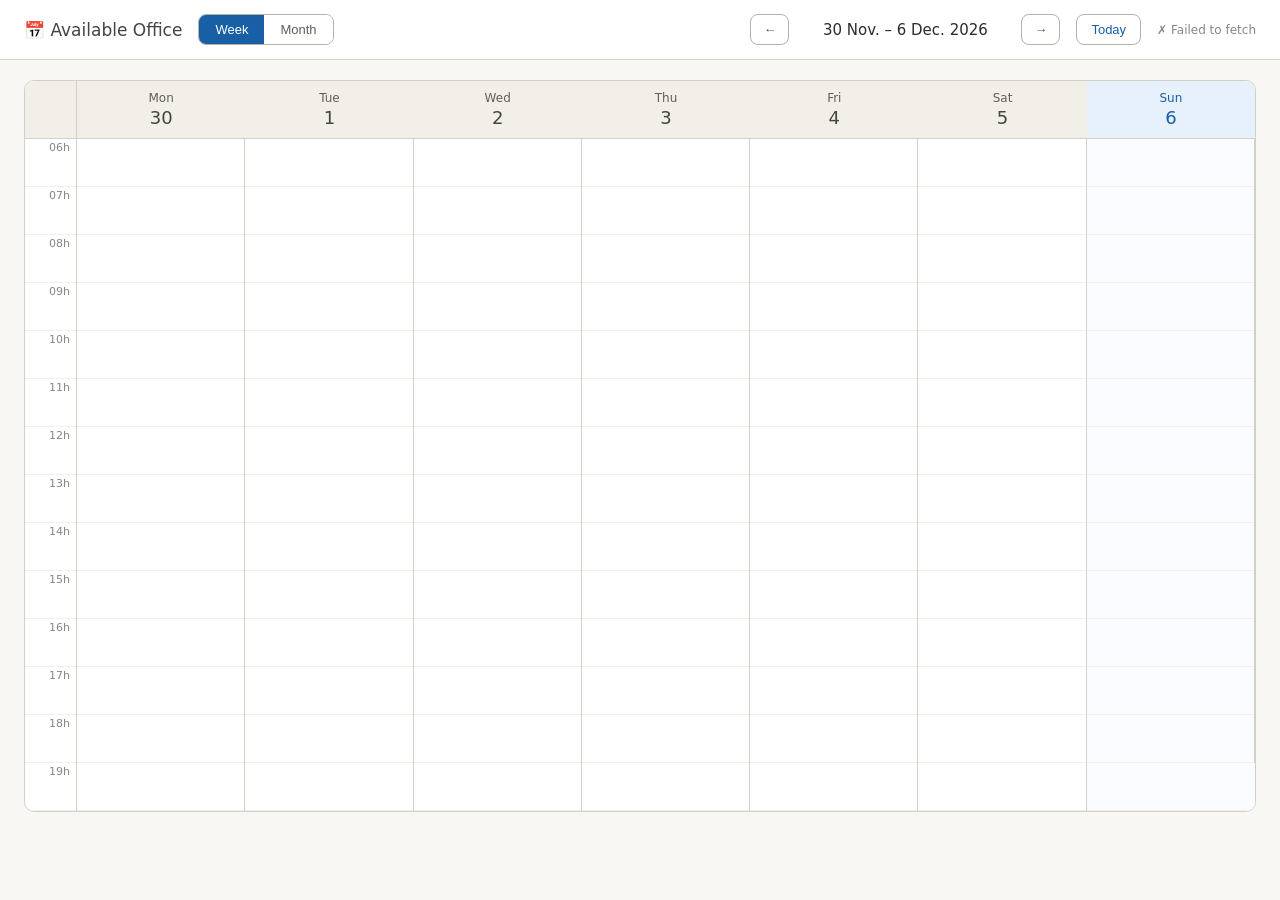
==== index.html @ dec3f48b "Initial commit" ====
<!DOCTYPE html>
<html lang="en">
<head>
  <meta charset="UTF-8" />
  <meta name="viewport" content="width=device-width, initial-scale=1.0" />
  <title>Grist Calendar</title>
  <link rel="stylesheet" href="style.css" />
</head>
<body>

  <!-- ═══════════════════════════════════════════════════════════════
       HEADER
       Contains: app title, week/month toggle, navigation arrows,
       "Today" shortcut, and a live status indicator.
  ════════════════════════════════════════════════════════════════ -->
  <header>
    <h1>📅 Available Office</h1>

    <!-- Week / Month view toggle -->
    <div class="view-toggle">
      <button id="btn-week" class="active" onclick="setView('week')">Week</button>
      <button id="btn-month" onclick="setView('month')">Month</button>
    </div>

    <div class="header-spacer"></div>

    <!-- Period navigation -->
    <button class="nav-btn" onclick="navigate(-1)">&#8592;</button>
    <span id="period-label"></span>
    <button class="nav-btn" onclick="navigate(1)">&#8594;</button>
    <button id="today-btn" onclick="goToday()">Today</button>

    <!-- Live sync status (updated every 5 s) -->
    <span class="status" id="status-msg">Loading…</span>
  </header>

  <!-- ═══════════════════════════════════════════════════════════════
       CALENDAR CONTAINER
       Filled dynamically by renderWeek() or renderMonth() in app.js.
  ════════════════════════════════════════════════════════════════ -->
  <div id="calendar"></div>

  <!-- ═══════════════════════════════════════════════════════════════
       BOOKING MODAL
       Shown when the user clicks an event.
       Fields:
         - Event summary (date, hours, auto-detected period)
         - "Who are you?" → populated from the People Grist table
         - "Which spot?" → parsed from calendar_text
         - "Period" selector → only shown for all-day events,
            letting the user choose All day / Morning / Afternoon
  ════════════════════════════════════════════════════════════════ -->
  <div class="modal-bg" id="modal-bg" onclick="closeModal(event)">
    <div class="modal">

      <div class="modal-header">
        <h2 id="modal-title"></h2>
        <p id="modal-subtitle">Book a spot</p>
      </div>

      <div class="modal-body">

        <!-- Event summary row -->
        <div class="modal-info">
          <div class="modal-info-item">
            📅 Date
            <strong id="modal-date"></strong>
          </div>
          <div class="modal-info-item">
            🕐 Hours
            <strong id="modal-hours"></strong>
          </div>
          <div class="modal-info-item">
            Period
            <span class="period-badge" id="modal-period"></span>
          </div>
        </div>

        <!-- Dropdown: who the user is (from People table) -->
        <div class="modal-field">
          <label for="modal-who-i-am">Who are you?</label>
          <select id="modal-who-i-am">
            <option value="">— Select —</option>
          </select>
        </div>

        <!-- Dropdown: which person's spot to take (parsed from calendar_text) -->
        <div class="modal-field">
          <label for="modal-whose-place">Which spot do you want to take?</label>
          <select id="modal-whose-place">
            <option value="">— Select —</option>
          </select>
        </div>

        <!-- Period selector: only visible for all-day events -->
        <div class="modal-field" id="modal-period-row" style="display:none">
          <label for="modal-period-select">Period</label>
          <select id="modal-period-select">
            <option value="All day">All day</option>
            <option value="Morning">Morning</option>
            <option value="Afternoon">Afternoon</option>
          </select>
        </div>

      </div><!-- /.modal-body -->

      <div class="modal-footer">
        <button class="btn-secondary" onclick="closeModal()">Cancel</button>
        <button class="btn-primary" id="modal-confirm-btn" onclick="confirmEvent()">Confirm</button>
      </div>

    </div><!-- /.modal -->
  </div><!-- /.modal-bg -->

  <!-- ═══════════════════════════════════════════════════════════════
       TOAST NOTIFICATION
       Shown briefly after a successful or failed booking.
  ════════════════════════════════════════════════════════════════ -->
  <div class="toast" id="toast"></div>

  <script src="app.js"></script>

</body>
</html>
---- style.css ----
/* ═══════════════════════════════════════════════════════════════════
   style.css  —  Grist Calendar
   ───────────────────────────────────────────────────────────────────
   Structure:
     1. Design tokens (CSS variables)
     2. Reset & base
     3. Header
     4. Calendar container
     5. Week view  —  grid, time column, day columns
     6. Week view  —  events overlay layer
     7. Month view
     8. Event chips (month view)
     9. Event blocks (week view, absolutely positioned)
    10. Booking modal
    11. Toast notification
═══════════════════════════════════════════════════════════════════ */


/* ─────────────────────────────────────────────────────────────────
   1. DESIGN TOKENS
   All colours and a few sizing values in one place.
   ───────────────────────────────────────────────────────────────── */
:root {
  /* Blues – primary action colour */
  --blue-50:  #E6F1FB;
  --blue-200: #85B7EB;
  --blue-600: #185FA5;
  --blue-800: #0C447C;

  /* Purples – second event colour */
  --purple-50:  #EEEDFE;
  --purple-600: #534AB7;
  --purple-800: #3C3489;

  /* Greys – UI chrome */
  --gray-50:  #F1EFE8;
  --gray-100: #D3D1C7;
  --gray-200: #B4B2A9;
  --gray-400: #888780;
  --gray-600: #5F5E5A;
  --gray-800: #444441;

  /* Teal – third event colour, success state */
  --teal-50:  #E1F5EE;
  --teal-600: #0F6E56;
  --teal-800: #085041;

  /* Coral – error / warning state */
  --coral-600: #993C1D;

  /* Calendar geometry */
  --hour-height: 48px;   /* px height of one hour row in the week grid  */
  --time-col-w:  52px;   /* px width of the left time-label column       */
  --day-start:   6;      /* first visible hour (6 = 06:00)               */
  --day-end:     20;     /* last  visible hour (20 = 20:00)              */
  /* Derived: total grid body height = (--day-end - --day-start) × --hour-height */
  --grid-body-height: calc((var(--day-end) - var(--day-start)) * var(--hour-height)); /* 672px */
}


/* ─────────────────────────────────────────────────────────────────
   2. RESET & BASE
   ───────────────────────────────────────────────────────────────── */
*, *::before, *::after {
  box-sizing: border-box;
  margin: 0;
  padding: 0;
}

body {
  font-family: system-ui, -apple-system, sans-serif;
  background: #f8f7f4;
  color: #2c2c2a;
  min-height: 100vh;
}


/* ─────────────────────────────────────────────────────────────────
   3. HEADER
   ───────────────────────────────────────────────────────────────── */
header {
  background: white;
  border-bottom: 0.5px solid var(--gray-100);
  padding: 14px 24px;
  display: flex;
  align-items: center;
  gap: 16px;
  flex-wrap: wrap;
}

header h1 {
  font-size: 17px;
  font-weight: 500;
  color: var(--gray-800);
}

/* Pushes nav controls to the right */
.header-spacer { flex: 1; }

/* Week / Month toggle pill */
.view-toggle {
  display: flex;
  border: 0.5px solid var(--gray-200);
  border-radius: 8px;
  overflow: hidden;
}
.view-toggle button {
  background: white;
  border: none;
  padding: 7px 16px;
  font-size: 13px;
  cursor: pointer;
  color: var(--gray-600);
  transition: background 0.15s;
}
.view-toggle button.active {
  background: var(--blue-600);
  color: white;
}

/* Prev / Next arrow buttons */
.nav-btn {
  background: white;
  border: 0.5px solid var(--gray-200);
  border-radius: 8px;
  padding: 7px 12px;
  cursor: pointer;
  font-size: 13px;
  color: var(--gray-600);
}
.nav-btn:hover { background: var(--gray-50); }

/* Current period label between the arrows */
#period-label {
  font-size: 15px;
  font-weight: 500;
  min-width: 200px;
  text-align: center;
}

/* "Today" shortcut button */
#today-btn {
  background: white;
  border: 0.5px solid var(--gray-200);
  border-radius: 8px;
  padding: 7px 14px;
  cursor: pointer;
  font-size: 13px;
  color: var(--blue-600);
  font-weight: 500;
}

/* Live sync status text */
.status {
  font-size: 12px;
  color: var(--gray-400);
}


/* ─────────────────────────────────────────────────────────────────
   4. CALENDAR CONTAINER
   ───────────────────────────────────────────────────────────────── */
#calendar {
  padding: 20px 24px;
}


/* ─────────────────────────────────────────────────────────────────
   5. WEEK VIEW — GRID STRUCTURE
   The grid has (1 + 7) columns: time labels + one per weekday.
   Rows alternate between header cells and hour slots.
   ───────────────────────────────────────────────────────────────── */

/* Outer wrapper needed to stack the events overlay on top */
.week-wrapper {
  position: relative;
}

/* The background grid (lines + time labels) */
.week-grid {
  display: grid;
  grid-template-columns: var(--time-col-w) repeat(7, 1fr);
  border: 0.5px solid var(--gray-100);
  border-radius: 10px;
  overflow: hidden;
  background: white;
}

/* Day-name header cells (Mon, Tue …) */
.week-header-cell {
  background: var(--gray-50);
  border-bottom: 0.5px solid var(--gray-100);
  padding: 10px 6px;
  text-align: center;
  font-size: 12px;
  color: var(--gray-600);
}
.week-header-cell.today-col {
  background: var(--blue-50);
  color: var(--blue-600);
  font-weight: 500;
}

/* Large date number inside the header cell */
.week-header-cell span.day-num {
  display: block;
  font-size: 18px;
  font-weight: 500;
  color: var(--gray-800);
  margin-top: 2px;
}
.week-header-cell.today-col span.day-num {
  color: var(--blue-600);
}

/* Left column: time labels */
.time-col {
  border-right: 0.5px solid var(--gray-100);
}

/* Each time label cell */
.time-slot {
  height: var(--hour-height);
  border-bottom: 0.5px solid var(--gray-50);
  display: flex;
  align-items: flex-start;
  justify-content: flex-end;
  padding: 2px 6px 0 0;
  font-size: 11px;
  color: var(--gray-400);
}

/* Day body cells (one per hour per day, purely visual) */
.day-col {
  border-right: 0.5px solid var(--gray-100);
  position: relative;
}
.day-col:last-child { border-right: none; }
.day-col.today-col  { background: #fafcff; }

.hour-row {
  height: var(--hour-height);
  border-bottom: 0.5px solid var(--gray-50);
}


/* ─────────────────────────────────────────────────────────────────
   6. WEEK VIEW — EVENTS OVERLAY LAYER
   A separate absolutely-positioned grid that sits exactly on top of
   the background grid.  pointer-events are off on the container and
   back on for each day column, so the grid lines remain interactive.
   ───────────────────────────────────────────────────────────────── */

/* Matches the grid column layout exactly */
.week-events-layer {
  display: grid;
  grid-template-columns: var(--time-col-w) repeat(7, 1fr);
  position: absolute;
  top: 0;
  left: 0;
  right: 0;
  pointer-events: none; /* clicks fall through to the grid by default */
}

/* Spacer inside the overlay that skips past the header row.
   Its height is set dynamically by JS after the header renders. */
.week-events-layer-spacer {
  height: 56px; /* overridden by JS — kept as a safe fallback */
}

/* Per-day event container — fills exactly the visible hour range */
.week-day-events {
  position: relative;
  height: var(--grid-body-height); /* 672px for 06:00–20:00 */
  pointer-events: all;             /* re-enable clicks on events */
}


/* ─────────────────────────────────────────────────────────────────
   7. MONTH VIEW
   ───────────────────────────────────────────────────────────────── */
.month-grid {
  display: grid;
  grid-template-columns: repeat(7, 1fr);
  border: 0.5px solid var(--gray-100);
  border-radius: 10px;
  overflow: hidden;
  background: white;
}

.month-day-header {
  background: var(--gray-50);
  border-bottom: 0.5px solid var(--gray-100);
  padding: 8px 10px;
  text-align: center;
  font-size: 12px;
  color: var(--gray-600);
}

.month-cell {
  border-right: 0.5px solid var(--gray-100);
  border-bottom: 0.5px solid var(--gray-100);
  min-height: 110px;
  padding: 6px;
}
.month-cell:nth-child(7n)  { border-right: none; }
.month-cell.other-month    { background: var(--gray-50); }
.month-cell.today-cell     { background: #fafcff; }

/* Day number badge in the top-left of each cell */
.month-day-num {
  font-size: 13px;
  font-weight: 500;
  color: var(--gray-600);
  margin-bottom: 4px;
  display: inline-block;
  width: 24px;
  height: 24px;
  line-height: 24px;
  text-align: center;
  border-radius: 50%;
}
.month-cell.today-cell .month-day-num {
  background: var(--blue-600);
  color: white;
}


/* ─────────────────────────────────────────────────────────────────
   8. EVENT CHIPS  (month view)
   Small inline pill for each event inside a month cell.
   Three colour variants cycle by event index (0 → blue, 1 → purple,
   2 → teal, then wraps around).
   ───────────────────────────────────────────────────────────────── */
.event-chip {
  border-radius: 4px;
  padding: 2px 6px;
  font-size: 11px;
  font-weight: 500;
  cursor: pointer;
  margin-bottom: 2px;
  display: block;
  white-space: nowrap;
  overflow: hidden;
  text-overflow: ellipsis;
  transition: opacity 0.12s;
}
.event-chip:hover { opacity: 0.82; }

.event-chip.color-0 { background: var(--blue-50);   color: var(--blue-800);   border-left: 2px solid var(--blue-600);   }
.event-chip.color-1 { background: var(--purple-50); color: var(--purple-800); border-left: 2px solid var(--purple-600); }
.event-chip.color-2 { background: var(--teal-50);   color: var(--teal-800);   border-left: 2px solid var(--teal-600);   }


/* ─────────────────────────────────────────────────────────────────
   9. EVENT BLOCKS  (week view, absolutely positioned)
   Positioned by JS: top = (startHour - DAY_START) × HOUR_HEIGHT,
   height = duration × HOUR_HEIGHT.
   Overlapping events are split into side-by-side columns by JS.
   ───────────────────────────────────────────────────────────────── */
.week-event {
  position: absolute;
  border-radius: 4px;
  padding: 2px 5px;
  font-size: 11px;
  font-weight: 500;
  cursor: pointer;
  overflow: hidden;
  transition: opacity 0.12s;
  border-left: 2px solid;
}
.week-event:hover { opacity: 0.82; }

.week-event.color-0 { background: var(--blue-50);   color: var(--blue-800);   border-color: var(--blue-600);   }
.week-event.color-1 { background: var(--purple-50); color: var(--purple-800); border-color: var(--purple-600); }
.week-event.color-2 { background: var(--teal-50);   color: var(--teal-800);   border-color: var(--teal-600);   }


/* ─────────────────────────────────────────────────────────────────
   10. BOOKING MODAL
   ───────────────────────────────────────────────────────────────── */

/* Semi-transparent backdrop */
.modal-bg {
  display: none;
  position: fixed;
  inset: 0;
  background: rgba(0, 0, 0, 0.35);
  z-index: 1000;
  align-items: center;
  justify-content: center;
}
.modal-bg.open { display: flex; }

/* Modal card */
.modal {
  background: white;
  border-radius: 12px;
  width: 420px;
  max-width: 94vw;
  overflow: hidden;
}

.modal-header {
  padding: 18px 20px 14px;
  border-bottom: 0.5px solid var(--gray-100);
}
.modal-header h2 { font-size: 16px; font-weight: 500; }
.modal-header p  { font-size: 13px; color: var(--gray-600); margin-top: 4px; }

.modal-body { padding: 16px 20px; }

/* Summary row: date / hours / period displayed side-by-side */
.modal-info {
  display: flex;
  gap: 18px;
  margin-bottom: 16px;
  padding-bottom: 16px;
  border-bottom: 0.5px solid var(--gray-100);
}
.modal-info-item        { font-size: 12px; color: var(--gray-600); }
.modal-info-item strong { display: block; font-size: 13px; color: var(--gray-800); margin-top: 2px; }

/* Form field rows */
.modal-field              { margin-bottom: 14px; }
.modal-field label        { display: block; font-size: 12px; color: var(--gray-600); margin-bottom: 5px; }
.modal-field select {
  width: 100%;
  border: 0.5px solid var(--gray-200);
  border-radius: 6px;
  padding: 7px 10px;
  font-size: 13px;
  color: var(--gray-800);
  background: white;
}
.modal-field select:focus { outline: none; border-color: var(--blue-600); }

/* Coloured badge showing the auto-detected period */
.period-badge {
  display: inline-block;
  background: var(--blue-50);
  color: var(--blue-800);
  border-radius: 4px;
  padding: 3px 10px;
  font-size: 12px;
  font-weight: 500;
  margin-top: 4px;
}

.modal-footer {
  padding: 14px 20px;
  border-top: 0.5px solid var(--gray-100);
  display: flex;
  gap: 10px;
  justify-content: flex-end;
}

/* Shared button base */
.btn-primary {
  background: var(--blue-600);
  color: white;
  border: none;
  border-radius: 6px;
  padding: 8px 16px;
  font-size: 13px;
  cursor: pointer;
  font-weight: 500;
}
.btn-primary:hover   { background: var(--blue-800); }
.btn-primary.loading { opacity: 0.6; pointer-events: none; }

.btn-secondary {
  background: white;
  color: var(--gray-600);
  border: 0.5px solid var(--gray-200);
  border-radius: 6px;
  padding: 8px 16px;
  font-size: 13px;
  cursor: pointer;
}


/* ─────────────────────────────────────────────────────────────────
   11. TOAST NOTIFICATION
   Slides in from bottom-right for 2.8 s then fades out.
   ───────────────────────────────────────────────────────────────── */
.toast {
  position: fixed;
  bottom: 24px;
  right: 24px;
  background: var(--gray-800);
  color: white;
  padding: 10px 18px;
  border-radius: 8px;
  font-size: 13px;
  z-index: 2000;
  opacity: 0;
  transition: opacity 0.2s;
  pointer-events: none;
}
.toast.show    { opacity: 1; }
.toast.success { background: var(--teal-600); }
.toast.error   { background: var(--coral-600); }
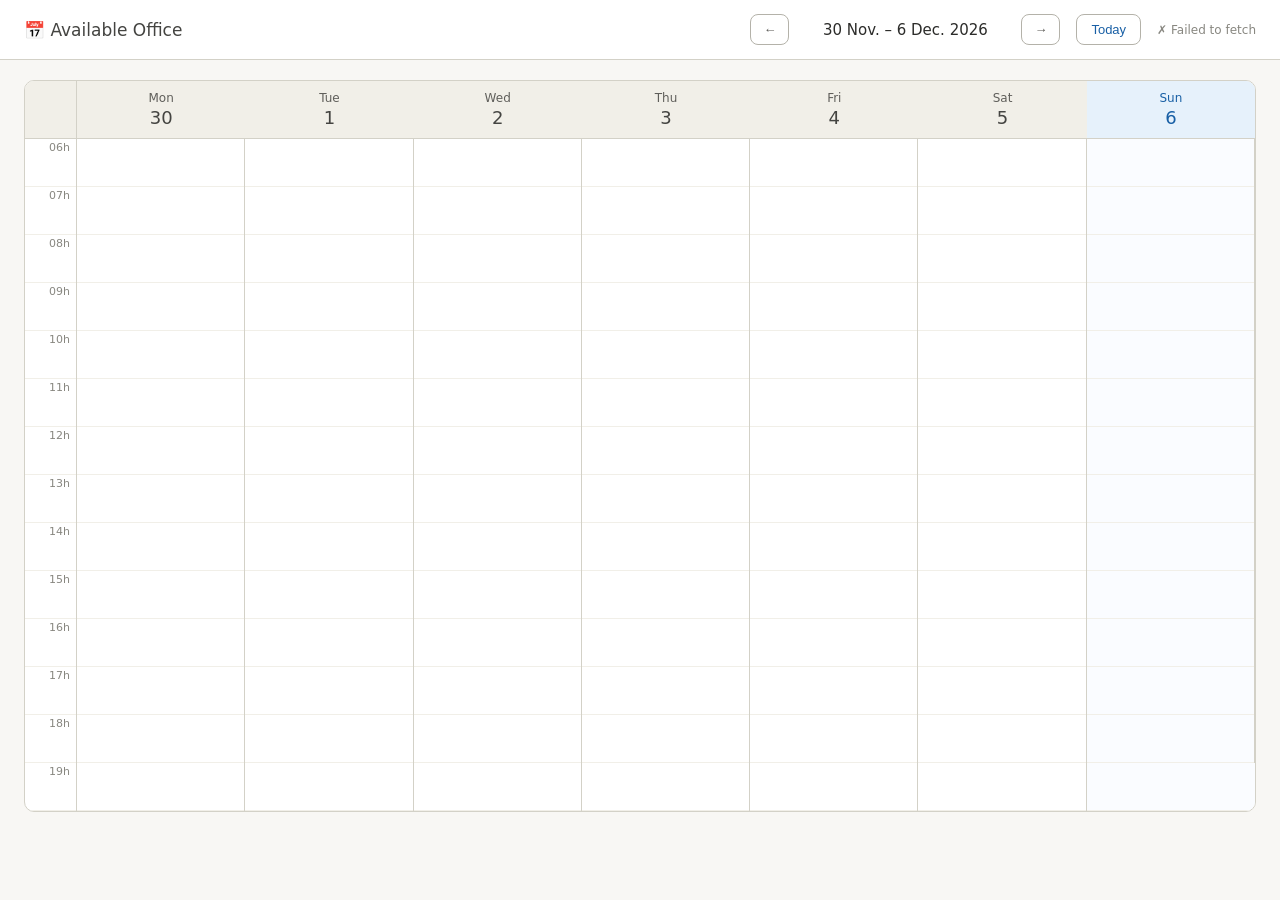
==== commit fe0e0228: "Removed month view" ====
--- a/index.html
+++ b/index.html
@@ -10,17 +10,13 @@
 
   <!-- ═══════════════════════════════════════════════════════════════
        HEADER
-       Contains: app title, week/month toggle, navigation arrows,
+       Contains: app title,  navigation arrows,
        "Today" shortcut, and a live status indicator.
   ════════════════════════════════════════════════════════════════ -->
   <header>
     <h1>📅 Available Office</h1>
 
-    <!-- Week / Month view toggle -->
-    <div class="view-toggle">
-      <button id="btn-week" class="active" onclick="setView('week')">Week</button>
-      <button id="btn-month" onclick="setView('month')">Month</button>
-    </div>
+
 
     <div class="header-spacer"></div>
 
@@ -36,7 +32,7 @@
 
   <!-- ═══════════════════════════════════════════════════════════════
        CALENDAR CONTAINER
-       Filled dynamically by renderWeek() or renderMonth() in app.js.
+       Filled dynamically by renderWeek() in app.js.
   ════════════════════════════════════════════════════════════════ -->
   <div id="calendar"></div>
 
--- a/style.css
+++ b/style.css
@@ -8,11 +8,9 @@
      4. Calendar container
      5. Week view  —  grid, time column, day columns
      6. Week view  —  events overlay layer
-     7. Month view
-     8. Event chips (month view)
-     9. Event blocks (week view, absolutely positioned)
-    10. Booking modal
-    11. Toast notification
+     7. Event blocks (week view, absolutely positioned)
+     8. Booking modal
+     9. Toast notification
 ═══════════════════════════════════════════════════════════════════ */
 
 
@@ -97,26 +95,7 @@
 /* Pushes nav controls to the right */
 .header-spacer { flex: 1; }
 
-/* Week / Month toggle pill */
-.view-toggle {
-  display: flex;
-  border: 0.5px solid var(--gray-200);
-  border-radius: 8px;
-  overflow: hidden;
-}
-.view-toggle button {
-  background: white;
-  border: none;
-  padding: 7px 16px;
-  font-size: 13px;
-  cursor: pointer;
-  color: var(--gray-600);
-  transition: background 0.15s;
-}
-.view-toggle button.active {
-  background: var(--blue-600);
-  color: white;
-}
+
 
 /* Prev / Next arrow buttons */
 .nav-btn {
@@ -275,83 +254,6 @@
   pointer-events: all;             /* re-enable clicks on events */
 }
 
-
-/* ─────────────────────────────────────────────────────────────────
-   7. MONTH VIEW
-   ───────────────────────────────────────────────────────────────── */
-.month-grid {
-  display: grid;
-  grid-template-columns: repeat(7, 1fr);
-  border: 0.5px solid var(--gray-100);
-  border-radius: 10px;
-  overflow: hidden;
-  background: white;
-}
-
-.month-day-header {
-  background: var(--gray-50);
-  border-bottom: 0.5px solid var(--gray-100);
-  padding: 8px 10px;
-  text-align: center;
-  font-size: 12px;
-  color: var(--gray-600);
-}
-
-.month-cell {
-  border-right: 0.5px solid var(--gray-100);
-  border-bottom: 0.5px solid var(--gray-100);
-  min-height: 110px;
-  padding: 6px;
-}
-.month-cell:nth-child(7n)  { border-right: none; }
-.month-cell.other-month    { background: var(--gray-50); }
-.month-cell.today-cell     { background: #fafcff; }
-
-/* Day number badge in the top-left of each cell */
-.month-day-num {
-  font-size: 13px;
-  font-weight: 500;
-  color: var(--gray-600);
-  margin-bottom: 4px;
-  display: inline-block;
-  width: 24px;
-  height: 24px;
-  line-height: 24px;
-  text-align: center;
-  border-radius: 50%;
-}
-.month-cell.today-cell .month-day-num {
-  background: var(--blue-600);
-  color: white;
-}
-
-
-/* ─────────────────────────────────────────────────────────────────
-   8. EVENT CHIPS  (month view)
-   Small inline pill for each event inside a month cell.
-   Three colour variants cycle by event index (0 → blue, 1 → purple,
-   2 → teal, then wraps around).
-   ───────────────────────────────────────────────────────────────── */
-.event-chip {
-  border-radius: 4px;
-  padding: 2px 6px;
-  font-size: 11px;
-  font-weight: 500;
-  cursor: pointer;
-  margin-bottom: 2px;
-  display: block;
-  white-space: nowrap;
-  overflow: hidden;
-  text-overflow: ellipsis;
-  transition: opacity 0.12s;
-}
-.event-chip:hover { opacity: 0.82; }
-
-.event-chip.color-0 { background: var(--blue-50);   color: var(--blue-800);   border-left: 2px solid var(--blue-600);   }
-.event-chip.color-1 { background: var(--purple-50); color: var(--purple-800); border-left: 2px solid var(--purple-600); }
-.event-chip.color-2 { background: var(--teal-50);   color: var(--teal-800);   border-left: 2px solid var(--teal-600);   }
-
-
 /* ─────────────────────────────────────────────────────────────────
    9. EVENT BLOCKS  (week view, absolutely positioned)
    Positioned by JS: top = (startHour - DAY_START) × HOUR_HEIGHT,
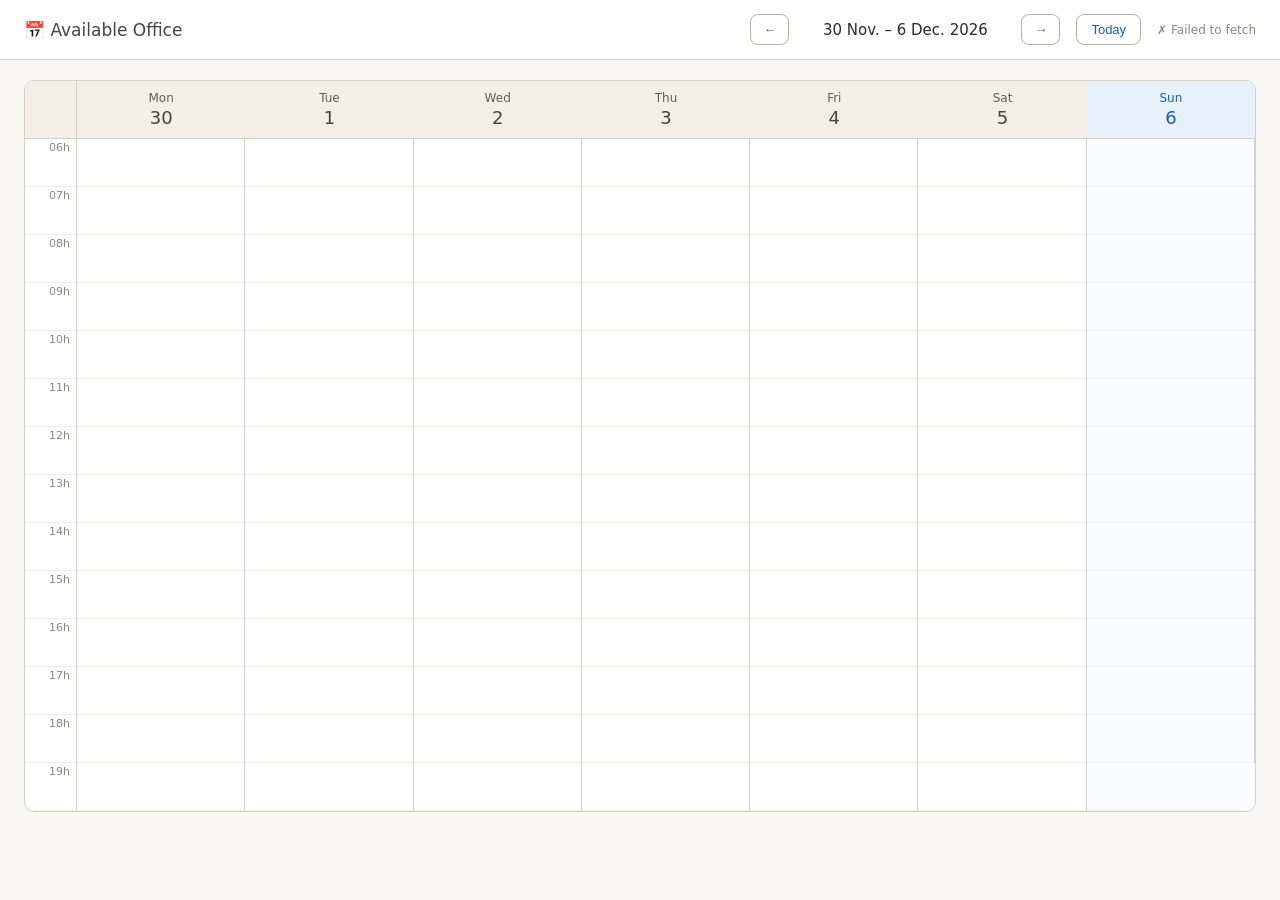
==== commit 88d0dec9: "Using search bar to filter people in Who I am? section. Closes #1" ====
--- a/index.html
+++ b/index.html
@@ -10,13 +10,13 @@
 
   <!-- ═══════════════════════════════════════════════════════════════
        HEADER
-       Contains: app title,  navigation arrows,
+       Contains: app title, navigation arrows,
        "Today" shortcut, and a live status indicator.
   ════════════════════════════════════════════════════════════════ -->
   <header>
     <h1>📅 Available Office</h1>
 
-
+ 
 
     <div class="header-spacer"></div>
 
@@ -32,7 +32,7 @@
 
   <!-- ═══════════════════════════════════════════════════════════════
        CALENDAR CONTAINER
-       Filled dynamically by renderWeek() in app.js.
+       Filled dynamically by renderWeek() 
   ════════════════════════════════════════════════════════════════ -->
   <div id="calendar"></div>
 
@@ -72,12 +72,24 @@
           </div>
         </div>
 
-        <!-- Dropdown: who the user is (from People table) -->
+        <!-- Autocomplete: who the user is (from People table)
+             The hidden input holds the confirmed value sent to Grist.
+             The visible text input filters the suggestion list as you type. -->
         <div class="modal-field">
-          <label for="modal-who-i-am">Who are you?</label>
-          <select id="modal-who-i-am">
-            <option value="">— Select —</option>
-          </select>
+          <label for="who-input">Who are you?</label>
+          <div class="autocomplete-wrapper" id="who-autocomplete">
+            <input
+              type="text"
+              id="who-input"
+              class="autocomplete-input"
+              placeholder="Type a name…"
+              autocomplete="off"
+              spellcheck="false"
+            />
+            <ul class="autocomplete-list" id="who-list" role="listbox"></ul>
+          </div>
+          <!-- Hidden field: holds the validated selected value -->
+          <input type="hidden" id="modal-who-i-am" />
         </div>
 
         <!-- Dropdown: which person's spot to take (parsed from calendar_text) -->
--- a/style.css
+++ b/style.css
@@ -95,8 +95,6 @@
 /* Pushes nav controls to the right */
 .header-spacer { flex: 1; }
 
-
-
 /* Prev / Next arrow buttons */
 .nav-btn {
   background: white;
@@ -254,6 +252,8 @@
   pointer-events: all;             /* re-enable clicks on events */
 }
 
+
+
 /* ─────────────────────────────────────────────────────────────────
    9. EVENT BLOCKS  (week view, absolutely positioned)
    Positioned by JS: top = (startHour - DAY_START) × HOUR_HEIGHT,
@@ -383,6 +383,82 @@
 
 
 /* ─────────────────────────────────────────────────────────────────
+   10b. AUTOCOMPLETE WIDGET  (Who are you? field)
+   A text input + floating suggestion list that replaces the native
+   <select> for the people dropdown. Filters on every keystroke,
+   matching anywhere in the name (first name, surname, or both).
+   ───────────────────────────────────────────────────────────────── */
+
+/* Wrapper — provides the anchor for the absolutely-positioned list */
+.autocomplete-wrapper {
+  position: relative;
+}
+
+/* The visible text input — styled to match the select fields */
+.autocomplete-input {
+  width: 100%;
+  border: 0.5px solid var(--gray-200);
+  border-radius: 6px;
+  padding: 7px 10px;
+  font-size: 13px;
+  color: var(--gray-800);
+  background: white;
+  outline: none;
+  transition: border-color 0.15s;
+}
+.autocomplete-input:focus {
+  border-color: var(--blue-600);
+}
+/* Green border when a valid name is confirmed */
+.autocomplete-input.confirmed {
+  border-color: var(--teal-600);
+  background: var(--teal-50);
+}
+
+/* Floating suggestion list */
+.autocomplete-list {
+  display: none;           /* shown by JS when there are results */
+  position: absolute;
+  top: calc(100% + 4px);
+  left: 0;
+  right: 0;
+  background: white;
+  border: 0.5px solid var(--gray-200);
+  border-radius: 6px;
+  box-shadow: 0 4px 16px rgba(0,0,0,0.10);
+  max-height: 200px;
+  overflow-y: auto;
+  z-index: 1100;
+  list-style: none;
+  padding: 4px 0;
+  margin: 0;
+}
+.autocomplete-list.open {
+  display: block;
+}
+
+/* Individual suggestion item */
+.autocomplete-list li {
+  padding: 8px 12px;
+  font-size: 13px;
+  color: var(--gray-800);
+  cursor: pointer;
+  transition: background 0.1s;
+}
+.autocomplete-list li:hover,
+.autocomplete-list li.active {
+  background: var(--blue-50);
+  color: var(--blue-800);
+}
+
+/* Highlighted matched portion of the name */
+.autocomplete-list li mark {
+  background: none;
+  color: var(--blue-600);
+  font-weight: 600;
+}
+
+/* ─────────────────────────────────────────────────────────────────
    11. TOAST NOTIFICATION
    Slides in from bottom-right for 2.8 s then fades out.
    ───────────────────────────────────────────────────────────────── */
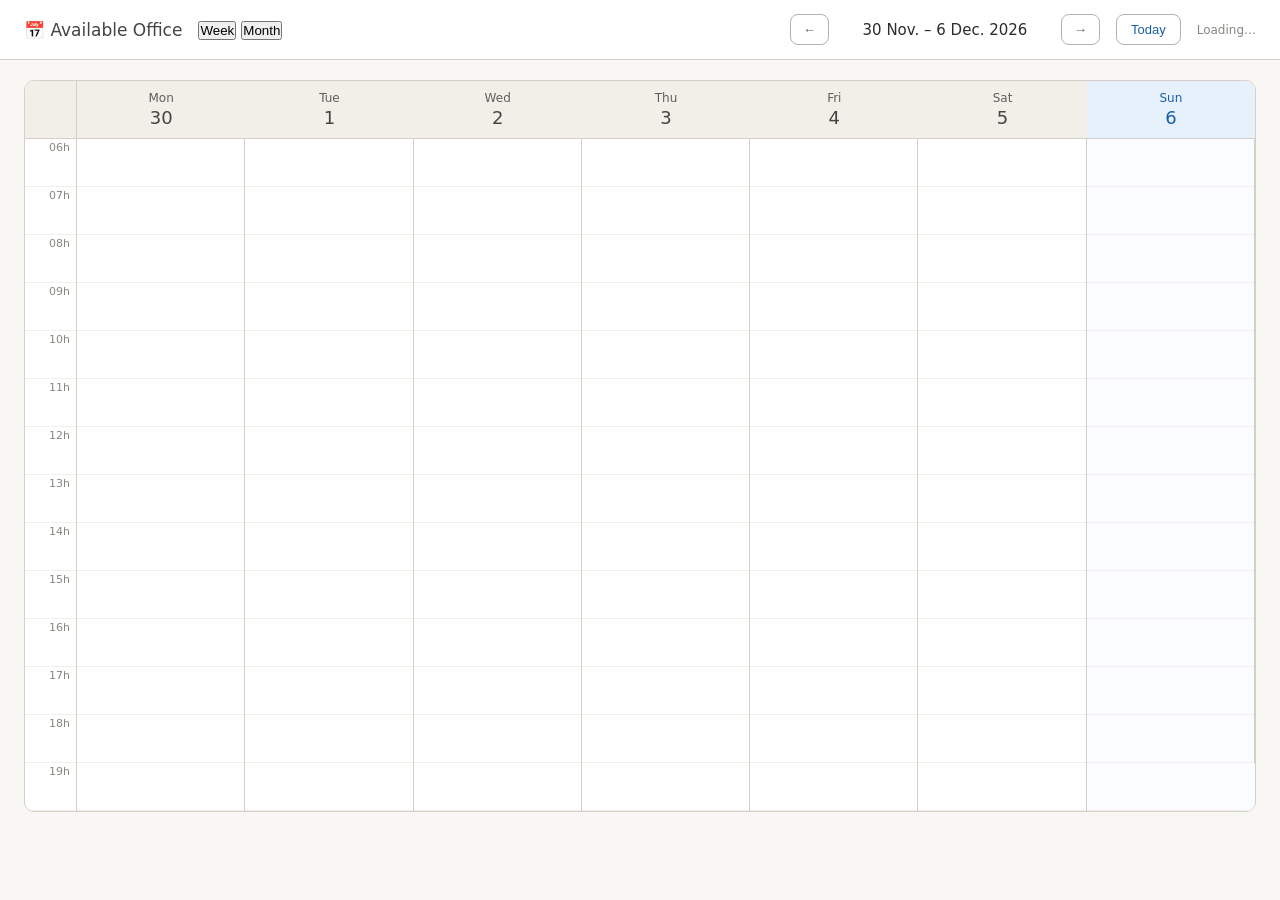
==== commit dd2a6c25: "making it into a grist plugin" ====
--- a/index.html
+++ b/index.html
@@ -10,13 +10,17 @@
 
   <!-- ═══════════════════════════════════════════════════════════════
        HEADER
-       Contains: app title, navigation arrows,
+       Contains: app title, week/month toggle, navigation arrows,
        "Today" shortcut, and a live status indicator.
   ════════════════════════════════════════════════════════════════ -->
   <header>
     <h1>📅 Available Office</h1>
 
- 
+    <!-- Week / Month view toggle -->
+    <div class="view-toggle">
+      <button id="btn-week" class="active" onclick="setView('week')">Week</button>
+      <button id="btn-month" onclick="setView('month')">Month</button>
+    </div>
 
     <div class="header-spacer"></div>
 
@@ -32,7 +36,7 @@
 
   <!-- ═══════════════════════════════════════════════════════════════
        CALENDAR CONTAINER
-       Filled dynamically by renderWeek() 
+       Filled dynamically by renderWeek() or renderMonth() in app.js.
   ════════════════════════════════════════════════════════════════ -->
   <div id="calendar"></div>
 
@@ -126,7 +130,9 @@
   ════════════════════════════════════════════════════════════════ -->
   <div class="toast" id="toast"></div>
 
+  <!-- Grist plugin API — injected by Grist, provides the grist object -->
+  <script src="https://docs.getgrist.com/grist-plugin-api.js"></script>
   <script src="app.js"></script>
 
 </body>
-</html>+</html>
--- a/style.css
+++ b/style.css
@@ -8,9 +8,11 @@
      4. Calendar container
      5. Week view  —  grid, time column, day columns
      6. Week view  —  events overlay layer
-     7. Event blocks (week view, absolutely positioned)
-     8. Booking modal
-     9. Toast notification
+     7. Month view
+     8. Event chips (month view)
+     9. Event blocks (week view, absolutely positioned)
+    10. Booking modal
+    11. Toast notification
 ═══════════════════════════════════════════════════════════════════ */
 
 
@@ -253,6 +255,31 @@
 }
 
 
+/* ─────────────────────────────────────────────────────────────────
+   8. EVENT CHIPS  (month view — kept for reference, unused)
+   Small inline pill for each event inside a month cell.
+   Three colour variants cycle by event index (0 → blue, 1 → purple,
+   2 → teal, then wraps around).
+   ───────────────────────────────────────────────────────────────── */
+.event-chip {
+  border-radius: 4px;
+  padding: 2px 6px;
+  font-size: 11px;
+  font-weight: 500;
+  cursor: pointer;
+  margin-bottom: 2px;
+  display: block;
+  white-space: nowrap;
+  overflow: hidden;
+  text-overflow: ellipsis;
+  transition: opacity 0.12s;
+}
+.event-chip:hover { opacity: 0.82; }
+
+.event-chip.color-0 { background: var(--blue-50);   color: var(--blue-800);   border-left: 2px solid var(--blue-600);   }
+.event-chip.color-1 { background: var(--purple-50); color: var(--purple-800); border-left: 2px solid var(--purple-600); }
+.event-chip.color-2 { background: var(--teal-50);   color: var(--teal-800);   border-left: 2px solid var(--teal-600);   }
+
 
 /* ─────────────────────────────────────────────────────────────────
    9. EVENT BLOCKS  (week view, absolutely positioned)
@@ -478,4 +505,4 @@
 }
 .toast.show    { opacity: 1; }
 .toast.success { background: var(--teal-600); }
-.toast.error   { background: var(--coral-600); }+.toast.error   { background: var(--coral-600); }
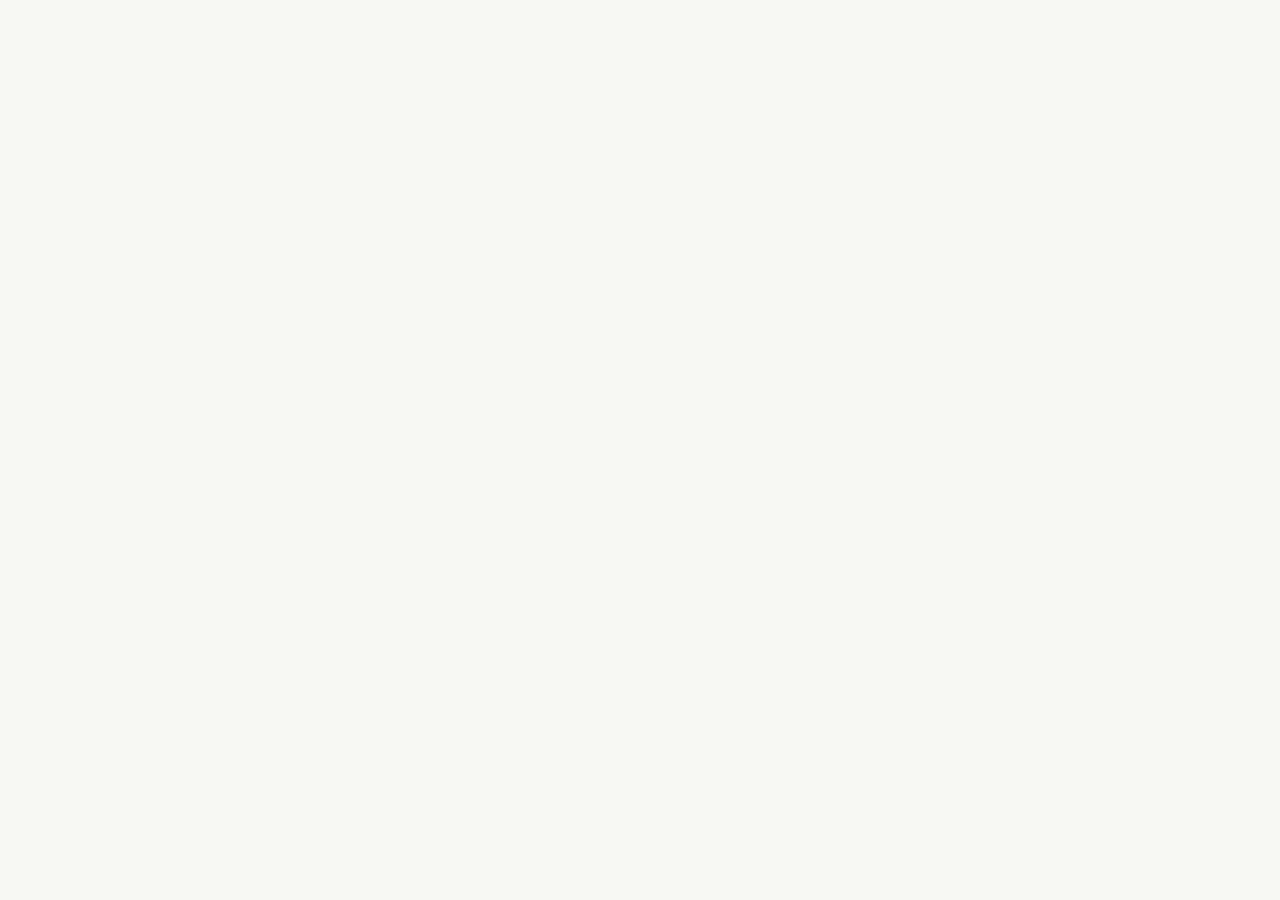
==== commit f10c1887: "Using FullCalendar.js instead of custom one" ====
--- a/index.html
+++ b/index.html
@@ -3,53 +3,22 @@
 <head>
   <meta charset="UTF-8" />
   <meta name="viewport" content="width=device-width, initial-scale=1.0" />
-  <title>Grist Calendar</title>
+  <title>Available Office</title>
+
+  <!-- FullCalendar 6 — week view only, via CDN -->
+  <link href="https://cdn.jsdelivr.net/npm/fullcalendar@6.1.11/index.global.min.css" rel="stylesheet" />
+  <script src="https://cdn.jsdelivr.net/npm/fullcalendar@6.1.11/index.global.min.js"></script>
+
   <link rel="stylesheet" href="style.css" />
 </head>
 <body>
 
-  <!-- ═══════════════════════════════════════════════════════════════
-       HEADER
-       Contains: app title, week/month toggle, navigation arrows,
-       "Today" shortcut, and a live status indicator.
-  ════════════════════════════════════════════════════════════════ -->
-  <header>
-    <h1>📅 Available Office</h1>
-
-    <!-- Week / Month view toggle -->
-    <div class="view-toggle">
-      <button id="btn-week" class="active" onclick="setView('week')">Week</button>
-      <button id="btn-month" onclick="setView('month')">Month</button>
-    </div>
-
-    <div class="header-spacer"></div>
-
-    <!-- Period navigation -->
-    <button class="nav-btn" onclick="navigate(-1)">&#8592;</button>
-    <span id="period-label"></span>
-    <button class="nav-btn" onclick="navigate(1)">&#8594;</button>
-    <button id="today-btn" onclick="goToday()">Today</button>
-
-    <!-- Live sync status (updated every 5 s) -->
-    <span class="status" id="status-msg">Loading…</span>
-  </header>
-
-  <!-- ═══════════════════════════════════════════════════════════════
-       CALENDAR CONTAINER
-       Filled dynamically by renderWeek() or renderMonth() in app.js.
-  ════════════════════════════════════════════════════════════════ -->
+  <!-- Calendar container — FullCalendar mounts here -->
   <div id="calendar"></div>
 
-  <!-- ═══════════════════════════════════════════════════════════════
+  <!-- ═══════════════════════════════════════════════════════════
        BOOKING MODAL
-       Shown when the user clicks an event.
-       Fields:
-         - Event summary (date, hours, auto-detected period)
-         - "Who are you?" → populated from the People Grist table
-         - "Which spot?" → parsed from calendar_text
-         - "Period" selector → only shown for all-day events,
-            letting the user choose All day / Morning / Afternoon
-  ════════════════════════════════════════════════════════════════ -->
+  ════════════════════════════════════════════════════════════ -->
   <div class="modal-bg" id="modal-bg" onclick="closeModal(event)">
     <div class="modal">
 
@@ -60,43 +29,24 @@
 
       <div class="modal-body">
 
-        <!-- Event summary row -->
         <div class="modal-info">
-          <div class="modal-info-item">
-            📅 Date
-            <strong id="modal-date"></strong>
-          </div>
-          <div class="modal-info-item">
-            🕐 Hours
-            <strong id="modal-hours"></strong>
-          </div>
-          <div class="modal-info-item">
-            Period
-            <span class="period-badge" id="modal-period"></span>
-          </div>
+          <div class="modal-info-item">📅 Date<strong id="modal-date"></strong></div>
+          <div class="modal-info-item">🕐 Hours<strong id="modal-hours"></strong></div>
+          <div class="modal-info-item">Period<span class="period-badge" id="modal-period"></span></div>
         </div>
 
-        <!-- Autocomplete: who the user is (from People table)
-             The hidden input holds the confirmed value sent to Grist.
-             The visible text input filters the suggestion list as you type. -->
+        <!-- Who are you? — autocomplete -->
         <div class="modal-field">
           <label for="who-input">Who are you?</label>
-          <div class="autocomplete-wrapper" id="who-autocomplete">
-            <input
-              type="text"
-              id="who-input"
-              class="autocomplete-input"
-              placeholder="Type a name…"
-              autocomplete="off"
-              spellcheck="false"
-            />
+          <div class="autocomplete-wrapper">
+            <input type="text" id="who-input" class="autocomplete-input"
+              placeholder="Type a name…" autocomplete="off" spellcheck="false" />
             <ul class="autocomplete-list" id="who-list" role="listbox"></ul>
           </div>
-          <!-- Hidden field: holds the validated selected value -->
           <input type="hidden" id="modal-who-i-am" />
         </div>
 
-        <!-- Dropdown: which person's spot to take (parsed from calendar_text) -->
+        <!-- Which spot? -->
         <div class="modal-field">
           <label for="modal-whose-place">Which spot do you want to take?</label>
           <select id="modal-whose-place">
@@ -104,7 +54,7 @@
           </select>
         </div>
 
-        <!-- Period selector: only visible for all-day events -->
+        <!-- Period selector — only shown for all-day events -->
         <div class="modal-field" id="modal-period-row" style="display:none">
           <label for="modal-period-select">Period</label>
           <select id="modal-period-select">
@@ -114,23 +64,19 @@
           </select>
         </div>
 
-      </div><!-- /.modal-body -->
+      </div>
 
       <div class="modal-footer">
         <button class="btn-secondary" onclick="closeModal()">Cancel</button>
         <button class="btn-primary" id="modal-confirm-btn" onclick="confirmEvent()">Confirm</button>
       </div>
 
-    </div><!-- /.modal -->
-  </div><!-- /.modal-bg -->
+    </div>
+  </div>
 
-  <!-- ═══════════════════════════════════════════════════════════════
-       TOAST NOTIFICATION
-       Shown briefly after a successful or failed booking.
-  ════════════════════════════════════════════════════════════════ -->
   <div class="toast" id="toast"></div>
 
-  <!-- Grist plugin API — injected by Grist, provides the grist object -->
+  <!-- Grist plugin API then our app -->
   <script src="https://docs.getgrist.com/grist-plugin-api.js"></script>
   <script src="app.js"></script>
 
--- a/style.css
+++ b/style.css
@@ -1,327 +1,163 @@
-/* ═══════════════════════════════════════════════════════════════════
-   style.css  —  Grist Calendar
-   ───────────────────────────────────────────────────────────────────
-   Structure:
-     1. Design tokens (CSS variables)
-     2. Reset & base
-     3. Header
-     4. Calendar container
-     5. Week view  —  grid, time column, day columns
-     6. Week view  —  events overlay layer
-     7. Month view
-     8. Event chips (month view)
-     9. Event blocks (week view, absolutely positioned)
-    10. Booking modal
-    11. Toast notification
-═══════════════════════════════════════════════════════════════════ */
-
-
-/* ─────────────────────────────────────────────────────────────────
-   1. DESIGN TOKENS
-   All colours and a few sizing values in one place.
-   ───────────────────────────────────────────────────────────────── */
+/* ═══════════════════════════════════════════════════════════════
+   style.css — Available Office Calendar
+   ───────────────────────────────────────────────────────────────
+   1. Design tokens
+   2. Reset & base
+   3. FullCalendar overrides
+   4. Booking modal
+   5. Autocomplete widget
+   6. Toast notification
+════════════════════════════════════════════════════════════════ */
+
+
+/* ── 1. DESIGN TOKENS ────────────────────────────────────────── */
 :root {
-  /* Blues – primary action colour */
-  --blue-50:  #E6F1FB;
-  --blue-200: #85B7EB;
-  --blue-600: #185FA5;
-  --blue-800: #0C447C;
-
-  /* Purples – second event colour */
+  --blue-50:    #E6F1FB;
+  --blue-600:   #185FA5;
+  --blue-800:   #0C447C;
   --purple-50:  #EEEDFE;
   --purple-600: #534AB7;
-  --purple-800: #3C3489;
-
-  /* Greys – UI chrome */
-  --gray-50:  #F1EFE8;
-  --gray-100: #D3D1C7;
-  --gray-200: #B4B2A9;
-  --gray-400: #888780;
-  --gray-600: #5F5E5A;
-  --gray-800: #444441;
-
-  /* Teal – third event colour, success state */
-  --teal-50:  #E1F5EE;
-  --teal-600: #0F6E56;
-  --teal-800: #085041;
-
-  /* Coral – error / warning state */
-  --coral-600: #993C1D;
-
-  /* Calendar geometry */
-  --hour-height: 48px;   /* px height of one hour row in the week grid  */
-  --time-col-w:  52px;   /* px width of the left time-label column       */
-  --day-start:   6;      /* first visible hour (6 = 06:00)               */
-  --day-end:     20;     /* last  visible hour (20 = 20:00)              */
-  /* Derived: total grid body height = (--day-end - --day-start) × --hour-height */
-  --grid-body-height: calc((var(--day-end) - var(--day-start)) * var(--hour-height)); /* 672px */
-}
-
-
-/* ─────────────────────────────────────────────────────────────────
-   2. RESET & BASE
-   ───────────────────────────────────────────────────────────────── */
-*, *::before, *::after {
-  box-sizing: border-box;
-  margin: 0;
-  padding: 0;
-}
+  --teal-50:    #E1F5EE;
+  --teal-600:   #0F6E56;
+  --gray-50:    #F1EFE8;
+  --gray-100:   #D3D1C7;
+  --gray-200:   #B4B2A9;
+  --gray-400:   #888780;
+  --gray-600:   #5F5E5A;
+  --gray-800:   #444441;
+  --coral-600:  #993C1D;
+}
+
+
+/* ── 2. RESET & BASE ─────────────────────────────────────────── */
+*, *::before, *::after { box-sizing: border-box; margin: 0; padding: 0; }
 
 body {
   font-family: system-ui, -apple-system, sans-serif;
   background: #f8f7f4;
   color: #2c2c2a;
-  min-height: 100vh;
-}
-
-
-/* ─────────────────────────────────────────────────────────────────
-   3. HEADER
-   ───────────────────────────────────────────────────────────────── */
-header {
-  background: white;
-  border-bottom: 0.5px solid var(--gray-100);
-  padding: 14px 24px;
+  height: 100vh;
   display: flex;
-  align-items: center;
-  gap: 16px;
-  flex-wrap: wrap;
-}
-
-header h1 {
-  font-size: 17px;
-  font-weight: 500;
-  color: var(--gray-800);
-}
-
-/* Pushes nav controls to the right */
-.header-spacer { flex: 1; }
-
-/* Prev / Next arrow buttons */
-.nav-btn {
-  background: white;
-  border: 0.5px solid var(--gray-200);
-  border-radius: 8px;
-  padding: 7px 12px;
-  cursor: pointer;
-  font-size: 13px;
+  flex-direction: column;
+}
+
+#calendar {
+  flex: 1;
+  padding: 16px 20px;
+  min-height: 0; /* allow flex shrink */
+}
+
+
+/* ── 3. FULLCALENDAR OVERRIDES ───────────────────────────────── */
+
+/* Toolbar (header with navigation + title) */
+.fc .fc-toolbar {
+  padding: 4px 0 12px;
+}
+.fc .fc-toolbar-title {
+  font-size: 16px;
+  font-weight: 500;
+  color: var(--gray-800);
+}
+.fc .fc-button {
+  background: white;
+  border: 0.5px solid var(--gray-200);
   color: var(--gray-600);
-}
-.nav-btn:hover { background: var(--gray-50); }
-
-/* Current period label between the arrows */
-#period-label {
-  font-size: 15px;
-  font-weight: 500;
-  min-width: 200px;
-  text-align: center;
-}
-
-/* "Today" shortcut button */
-#today-btn {
-  background: white;
-  border: 0.5px solid var(--gray-200);
-  border-radius: 8px;
-  padding: 7px 14px;
-  cursor: pointer;
-  font-size: 13px;
+  border-radius: 6px;
+  font-size: 13px;
+  padding: 5px 12px;
+  box-shadow: none;
+  transition: background 0.15s;
+}
+.fc .fc-button:hover,
+.fc .fc-button:focus {
+  background: var(--gray-50);
+  border-color: var(--gray-200);
+  color: var(--gray-800);
+  box-shadow: none;
+}
+.fc .fc-button-primary:not(:disabled).fc-button-active {
+  background: var(--blue-600);
+  border-color: var(--blue-600);
+  color: white;
+}
+.fc .fc-today-button {
   color: var(--blue-600);
   font-weight: 500;
 }
 
-/* Live sync status text */
-.status {
+/* Grid */
+.fc .fc-col-header-cell {
+  background: var(--gray-50);
   font-size: 12px;
+  font-weight: 500;
+  color: var(--gray-600);
+  padding: 8px 0;
+}
+.fc .fc-col-header-cell.fc-day-today {
+  background: var(--blue-50);
+  color: var(--blue-600);
+}
+.fc .fc-timegrid-slot {
+  height: 40px;
+  font-size: 11px;
   color: var(--gray-400);
 }
-
-
-/* ─────────────────────────────────────────────────────────────────
-   4. CALENDAR CONTAINER
-   ───────────────────────────────────────────────────────────────── */
-#calendar {
-  padding: 20px 24px;
-}
-
-
-/* ─────────────────────────────────────────────────────────────────
-   5. WEEK VIEW — GRID STRUCTURE
-   The grid has (1 + 7) columns: time labels + one per weekday.
-   Rows alternate between header cells and hour slots.
-   ───────────────────────────────────────────────────────────────── */
-
-/* Outer wrapper needed to stack the events overlay on top */
-.week-wrapper {
-  position: relative;
-}
-
-/* The background grid (lines + time labels) */
-.week-grid {
-  display: grid;
-  grid-template-columns: var(--time-col-w) repeat(7, 1fr);
-  border: 0.5px solid var(--gray-100);
+.fc .fc-timegrid-col.fc-day-today {
+  background: rgba(24, 95, 165, 0.03);
+}
+.fc .fc-scrollgrid {
+  border-color: var(--gray-100);
   border-radius: 10px;
   overflow: hidden;
   background: white;
 }
-
-/* Day-name header cells (Mon, Tue …) */
-.week-header-cell {
-  background: var(--gray-50);
-  border-bottom: 0.5px solid var(--gray-100);
-  padding: 10px 6px;
-  text-align: center;
-  font-size: 12px;
-  color: var(--gray-600);
-}
-.week-header-cell.today-col {
-  background: var(--blue-50);
-  color: var(--blue-600);
-  font-weight: 500;
-}
-
-/* Large date number inside the header cell */
-.week-header-cell span.day-num {
-  display: block;
-  font-size: 18px;
-  font-weight: 500;
-  color: var(--gray-800);
-  margin-top: 2px;
-}
-.week-header-cell.today-col span.day-num {
-  color: var(--blue-600);
-}
-
-/* Left column: time labels */
-.time-col {
-  border-right: 0.5px solid var(--gray-100);
-}
-
-/* Each time label cell */
-.time-slot {
-  height: var(--hour-height);
-  border-bottom: 0.5px solid var(--gray-50);
-  display: flex;
-  align-items: flex-start;
-  justify-content: flex-end;
-  padding: 2px 6px 0 0;
+.fc .fc-scrollgrid td,
+.fc .fc-scrollgrid th {
+  border-color: var(--gray-100);
+}
+
+/* Events — three colour variants cycling by index */
+.fc-event {
+  border-radius: 4px;
+  border-left-width: 3px;
   font-size: 11px;
-  color: var(--gray-400);
-}
-
-/* Day body cells (one per hour per day, purely visual) */
-.day-col {
-  border-right: 0.5px solid var(--gray-100);
-  position: relative;
-}
-.day-col:last-child { border-right: none; }
-.day-col.today-col  { background: #fafcff; }
-
-.hour-row {
-  height: var(--hour-height);
-  border-bottom: 0.5px solid var(--gray-50);
-}
-
-
-/* ─────────────────────────────────────────────────────────────────
-   6. WEEK VIEW — EVENTS OVERLAY LAYER
-   A separate absolutely-positioned grid that sits exactly on top of
-   the background grid.  pointer-events are off on the container and
-   back on for each day column, so the grid lines remain interactive.
-   ───────────────────────────────────────────────────────────────── */
-
-/* Matches the grid column layout exactly */
-.week-events-layer {
-  display: grid;
-  grid-template-columns: var(--time-col-w) repeat(7, 1fr);
-  position: absolute;
-  top: 0;
-  left: 0;
-  right: 0;
-  pointer-events: none; /* clicks fall through to the grid by default */
-}
-
-/* Spacer inside the overlay that skips past the header row.
-   Its height is set dynamically by JS after the header renders. */
-.week-events-layer-spacer {
-  height: 56px; /* overridden by JS — kept as a safe fallback */
-}
-
-/* Per-day event container — fills exactly the visible hour range */
-.week-day-events {
-  position: relative;
-  height: var(--grid-body-height); /* 672px for 06:00–20:00 */
-  pointer-events: all;             /* re-enable clicks on events */
-}
-
-
-/* ─────────────────────────────────────────────────────────────────
-   8. EVENT CHIPS  (month view — kept for reference, unused)
-   Small inline pill for each event inside a month cell.
-   Three colour variants cycle by event index (0 → blue, 1 → purple,
-   2 → teal, then wraps around).
-   ───────────────────────────────────────────────────────────────── */
-.event-chip {
-  border-radius: 4px;
-  padding: 2px 6px;
-  font-size: 11px;
   font-weight: 500;
   cursor: pointer;
-  margin-bottom: 2px;
-  display: block;
-  white-space: nowrap;
-  overflow: hidden;
-  text-overflow: ellipsis;
+  padding: 1px 4px;
   transition: opacity 0.12s;
 }
-.event-chip:hover { opacity: 0.82; }
-
-.event-chip.color-0 { background: var(--blue-50);   color: var(--blue-800);   border-left: 2px solid var(--blue-600);   }
-.event-chip.color-1 { background: var(--purple-50); color: var(--purple-800); border-left: 2px solid var(--purple-600); }
-.event-chip.color-2 { background: var(--teal-50);   color: var(--teal-800);   border-left: 2px solid var(--teal-600);   }
-
-
-/* ─────────────────────────────────────────────────────────────────
-   9. EVENT BLOCKS  (week view, absolutely positioned)
-   Positioned by JS: top = (startHour - DAY_START) × HOUR_HEIGHT,
-   height = duration × HOUR_HEIGHT.
-   Overlapping events are split into side-by-side columns by JS.
-   ───────────────────────────────────────────────────────────────── */
-.week-event {
-  position: absolute;
-  border-radius: 4px;
-  padding: 2px 5px;
-  font-size: 11px;
-  font-weight: 500;
-  cursor: pointer;
-  overflow: hidden;
-  transition: opacity 0.12s;
-  border-left: 2px solid;
-}
-.week-event:hover { opacity: 0.82; }
-
-.week-event.color-0 { background: var(--blue-50);   color: var(--blue-800);   border-color: var(--blue-600);   }
-.week-event.color-1 { background: var(--purple-50); color: var(--purple-800); border-color: var(--purple-600); }
-.week-event.color-2 { background: var(--teal-50);   color: var(--teal-800);   border-color: var(--teal-600);   }
-
-
-/* ─────────────────────────────────────────────────────────────────
-   10. BOOKING MODAL
-   ───────────────────────────────────────────────────────────────── */
-
-/* Semi-transparent backdrop */
+.fc-event:hover { opacity: 0.82; }
+
+.fc-event.color-0 {
+  background: var(--blue-50)   !important;
+  border-color: var(--blue-600) !important;
+  color: var(--blue-800)       !important;
+}
+.fc-event.color-1 {
+  background: var(--purple-50)   !important;
+  border-color: var(--purple-600) !important;
+  color: #3C3489                 !important;
+}
+.fc-event.color-2 {
+  background: var(--teal-50)   !important;
+  border-color: var(--teal-600) !important;
+  color: #085041               !important;
+}
+
+
+/* ── 4. BOOKING MODAL ────────────────────────────────────────── */
 .modal-bg {
   display: none;
   position: fixed;
   inset: 0;
-  background: rgba(0, 0, 0, 0.35);
+  background: rgba(0,0,0,0.35);
   z-index: 1000;
   align-items: center;
   justify-content: center;
 }
 .modal-bg.open { display: flex; }
 
-/* Modal card */
 .modal {
   background: white;
   border-radius: 12px;
@@ -329,7 +165,6 @@
   max-width: 94vw;
   overflow: hidden;
 }
-
 .modal-header {
   padding: 18px 20px 14px;
   border-bottom: 0.5px solid var(--gray-100);
@@ -339,7 +174,6 @@
 
 .modal-body { padding: 16px 20px; }
 
-/* Summary row: date / hours / period displayed side-by-side */
 .modal-info {
   display: flex;
   gap: 18px;
@@ -350,7 +184,6 @@
 .modal-info-item        { font-size: 12px; color: var(--gray-600); }
 .modal-info-item strong { display: block; font-size: 13px; color: var(--gray-800); margin-top: 2px; }
 
-/* Form field rows */
 .modal-field              { margin-bottom: 14px; }
 .modal-field label        { display: block; font-size: 12px; color: var(--gray-600); margin-bottom: 5px; }
 .modal-field select {
@@ -364,7 +197,6 @@
 }
 .modal-field select:focus { outline: none; border-color: var(--blue-600); }
 
-/* Coloured badge showing the auto-detected period */
 .period-badge {
   display: inline-block;
   background: var(--blue-50);
@@ -384,7 +216,6 @@
   justify-content: flex-end;
 }
 
-/* Shared button base */
 .btn-primary {
   background: var(--blue-600);
   color: white;
@@ -409,19 +240,9 @@
 }
 
 
-/* ─────────────────────────────────────────────────────────────────
-   10b. AUTOCOMPLETE WIDGET  (Who are you? field)
-   A text input + floating suggestion list that replaces the native
-   <select> for the people dropdown. Filters on every keystroke,
-   matching anywhere in the name (first name, surname, or both).
-   ───────────────────────────────────────────────────────────────── */
-
-/* Wrapper — provides the anchor for the absolutely-positioned list */
-.autocomplete-wrapper {
-  position: relative;
-}
-
-/* The visible text input — styled to match the select fields */
+/* ── 5. AUTOCOMPLETE ─────────────────────────────────────────── */
+.autocomplete-wrapper { position: relative; }
+
 .autocomplete-input {
   width: 100%;
   border: 0.5px solid var(--gray-200);
@@ -433,22 +254,14 @@
   outline: none;
   transition: border-color 0.15s;
 }
-.autocomplete-input:focus {
-  border-color: var(--blue-600);
-}
-/* Green border when a valid name is confirmed */
-.autocomplete-input.confirmed {
-  border-color: var(--teal-600);
-  background: var(--teal-50);
-}
-
-/* Floating suggestion list */
+.autocomplete-input:focus    { border-color: var(--blue-600); }
+.autocomplete-input.confirmed { border-color: var(--teal-600); background: var(--teal-50); }
+
 .autocomplete-list {
-  display: none;           /* shown by JS when there are results */
+  display: none;
   position: absolute;
   top: calc(100% + 4px);
-  left: 0;
-  right: 0;
+  left: 0; right: 0;
   background: white;
   border: 0.5px solid var(--gray-200);
   border-radius: 6px;
@@ -458,13 +271,9 @@
   z-index: 1100;
   list-style: none;
   padding: 4px 0;
-  margin: 0;
-}
-.autocomplete-list.open {
-  display: block;
-}
-
-/* Individual suggestion item */
+}
+.autocomplete-list.open { display: block; }
+
 .autocomplete-list li {
   padding: 8px 12px;
   font-size: 13px;
@@ -473,26 +282,19 @@
   transition: background 0.1s;
 }
 .autocomplete-list li:hover,
-.autocomplete-list li.active {
-  background: var(--blue-50);
-  color: var(--blue-800);
-}
-
-/* Highlighted matched portion of the name */
+.autocomplete-list li.active { background: var(--blue-50); color: var(--blue-800); }
+
 .autocomplete-list li mark {
   background: none;
   color: var(--blue-600);
   font-weight: 600;
 }
 
-/* ─────────────────────────────────────────────────────────────────
-   11. TOAST NOTIFICATION
-   Slides in from bottom-right for 2.8 s then fades out.
-   ───────────────────────────────────────────────────────────────── */
+
+/* ── 6. TOAST ────────────────────────────────────────────────── */
 .toast {
   position: fixed;
-  bottom: 24px;
-  right: 24px;
+  bottom: 24px; right: 24px;
   background: var(--gray-800);
   color: white;
   padding: 10px 18px;
